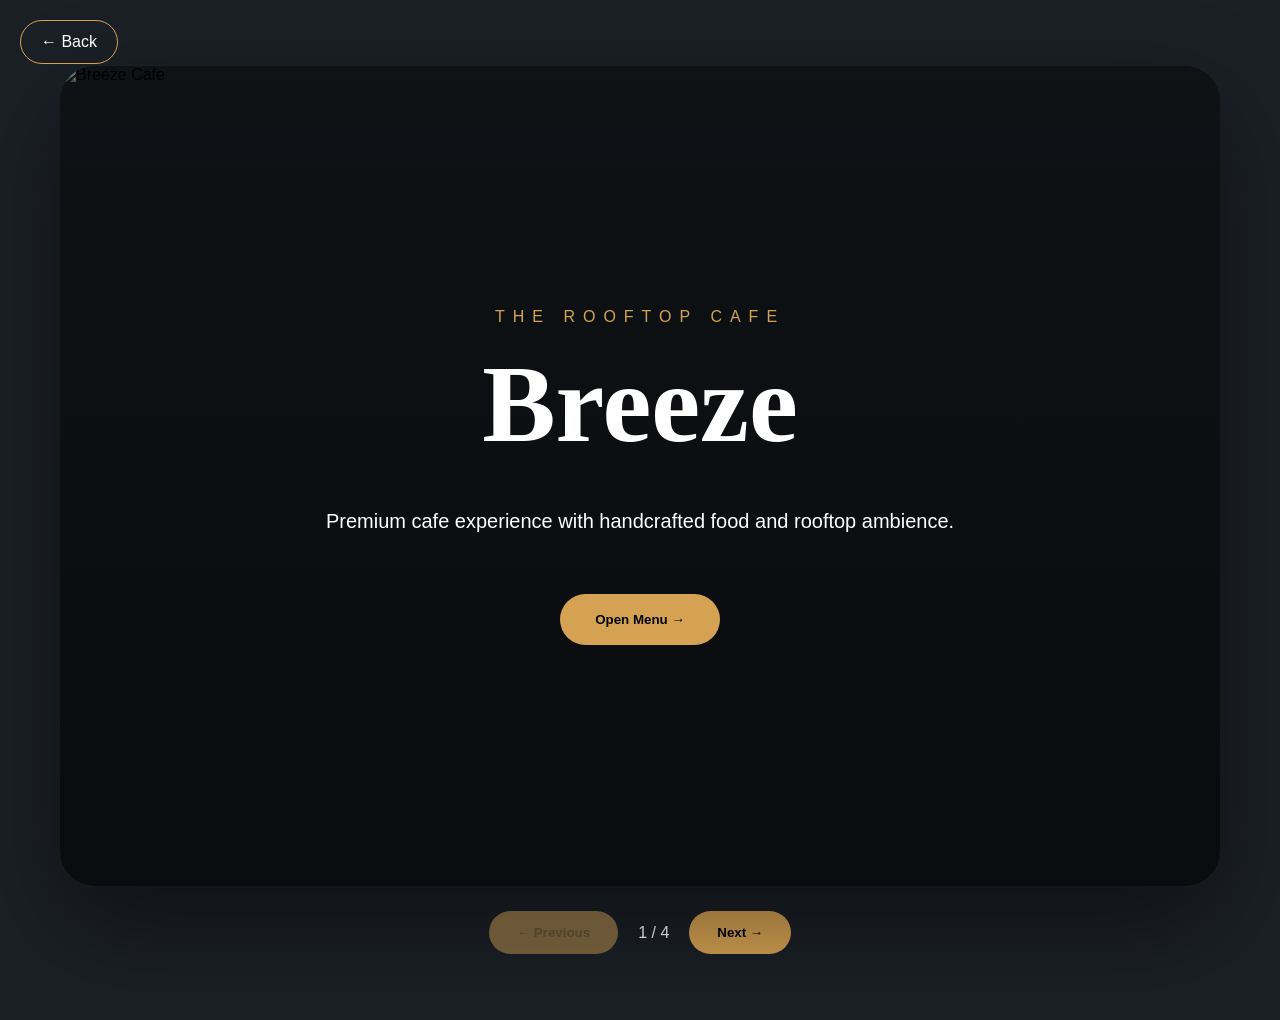
==== pages/menu-book.html @ ec04eda7 "Initial demo website" ====
<!DOCTYPE html>
<html lang="en">
<head>
  <meta charset="UTF-8">
  <meta name="viewport" content="width=device-width, initial-scale=1.0">
  <title>Breeze Menu</title>
  <link rel="stylesheet" href="../css/menu-book.css">
</head>
<body>

<a href="../index.html" class="back-btn">← Back</a>

<section class="menu-book-section">
  <div class="book-shell">

    <div class="book-page active cover">
      <div class="cover-content">
        <img src="../images/menu/cover.jpg" alt="Breeze Cafe">
        <div class="cover-overlay"></div>
        <div class="cover-text">
          <span>THE ROOFTOP CAFE</span>
          <h1>Breeze</h1>
          <p>Premium cafe experience with handcrafted food and rooftop ambience.</p>
          <button class="start-btn" id="startBtn">Open Menu →</button>
        </div>
      </div>
    </div>

    <div class="book-page">
      <div class="spread">
        <div class="page">
          <img src="../images/menu/soup.jpg" class="menu-img" alt="Soups">
          <h2>Soups</h2>
          <p><span>Tomato Basil Soup</span><b>₹129</b></p>
          <p><span>Tom Yum Soup</span><b>₹149</b></p>
          <p><span>Burnt Garlic & Kaffir Lime</span><b>₹149</b></p>
          <p><span>American Sweet Corn Soup</span><b>₹129</b></p>

          <h2>Appetizers</h2>
          <p><span>Cheese Ball</span><b>₹175</b></p>
          <p><span>Jalapeno Poppers in Red Sauce</span><b>₹195</b></p>
          <p><span>Crispy Corn</span><b>₹129</b></p>
          <p><span>Paneer Popcorn</span><b>₹199</b></p>
        </div>

        <div class="page">
          <img src="../images/menu/appetizer.jpg" class="menu-img" alt="Appetizers">
          <h2>Appetizers</h2>
          <p><span>BBQ Paneer Chilly</span><b>₹265</b></p>
          <p><span>Cottage Cheese in Teriyaki Sauce</span><b>₹245</b></p>
          <p><span>Mushroom Chilly</span><b>₹199</b></p>
          <p><span>Hara Bhara Kebab</span><b>₹159</b></p>
          <p><span>Stir Fry Veggies in Tamarind Sauce</span><b>₹259</b></p>
          <p><span>Butter Garlic Mushroom</span><b>₹199</b></p>

          <h2>Breads</h2>
          <p><span>Classic Garlic Bread</span><b>₹79</b></p>
          <p><span>Cheese Garlic Bread</span><b>₹129</b></p>
        </div>
      </div>
    </div>

    <div class="book-page">
      <div class="spread">
        <div class="page">
          <h2>Breads</h2>
          <p><span>Cheese Chilly Toast</span><b>₹145</b></p>
          <p><span>Avocado on Toast</span><b>₹199</b></p>
          <p><span>Tomato Bruschetta</span><b>₹145</b></p>
          <p><span>Mushroom Corn Bruschetta</span><b>₹155</b></p>

          <h2>Nachos</h2>
          <p><span>Classic Nachos</span><b>₹139</b></p>
          <p><span>Cheesy Nachos</span><b>₹179</b></p>
          <p><span>Mexican Nachos Bowl</span><b>₹199</b></p>

          <img src="../images/menu/French fries.jpg" class="menu-img small" alt="French Fries">
        </div>

        <div class="page">
          <h2>French Fries</h2>
          <p><span>Classic Fries</span><b>₹129</b></p>
          <p><span>Cheesy Fries</span><b>₹159</b></p>
          <p><span>Peri Peri Fries</span><b>₹149</b></p>
          <p><span>Cheesy Peri Peri Fries</span><b>₹169</b></p>
          <p><span>Chipotle Fries</span><b>₹169</b></p>
          <p><span>Potato Wedges</span><b>₹159</b></p>
          <p><span>Cajun Spiced Potato Wedges</span><b>₹169</b></p>
          <p><span>Honey Chilli Potatoes</span><b>₹199</b></p>
          <p><span>Loaded Fries</span><b>₹199</b></p>
        </div>
      </div>
    </div>

    <div class="book-page">
      <div class="spread">
        <div class="page">
          <img src="../images/menu/burger.jpg" class="menu-img" alt="Burgers">
          <img src="../images/menu/nachos.jpg" class="menu-img small" alt="Nachos">
          <h2>Messy Burgers</h2>
          <p><span>Veg Burger</span><b>₹99</b></p>
          <p><span>American Veggie Classic Burger</span><b>₹119</b></p>
          <p><span>Paneer Zinger Burger</span><b>₹195</b></p>
          <p><span>BBQ Paneer Burger</span><b>₹199</b></p>
          <p><span>Aloo Tikki Burger</span><b>₹89</b></p>
          <p><span>Cheesy Burger</span><b>₹199</b></p>
          <p><span>Ultimate Veggies Burger</span><b>₹145</b></p>
          <p><span>Crispy Corn Tikki Burger</span><b>₹149</b></p>
        </div>

        <div class="page">
          <img src="../images/menu/wrap.jpg" class="menu-img" alt="Wraps">
          <img src="../images/menu/drinks.jpg" class="menu-img small" alt="drinks">
          <h2>Wraps</h2>
          <p><span>Mix Veg Wrap</span><b>₹119</b></p>
          <p><span>Mexican Wrap</span><b>₹179</b></p>
          <p><span>BBQ Paneer Wrap</span><b>₹179</b></p>
          <p><span>Jamaican Wrap</span><b>₹169</b></p>
          <p><span>Paneer Zinger Wrap</span><b>₹189</b></p>
          <p><span>Tandoori Paneer Wrap</span><b>₹189</b></p>

          <div class="end-note">
            <h3>Breeze</h3>
            <span>Thank You</span>
          </div>
        </div>
      </div>
    </div>

    <div class="controls">
      <button id="prevBtn">← Previous</button>
      <span id="pageCount">1 / 4</span>
      <button id="nextBtn">Next →</button>
    </div>

  </div>
</section>

<script src="../js/menu-book.js"></script>
</body>
</html>
---- css/menu-book.css ----
body{
margin:0;
background:#1b2027;
font-family:'Poppins',sans-serif;
overflow-x:hidden;
}

.back-btn{
position:fixed;
top:20px;
left:20px;
z-index:999;
color:#fff;
text-decoration:none;
border:1px solid #d5a253;
padding:12px 20px;
border-radius:30px;
backdrop-filter:blur(10px);
}

.menu-book-section{
min-height:100vh;
display:flex;
justify-content:center;
align-items:center;
padding:60px;
}

.book-shell{
width:100%;
max-width:1400px;
perspective:3000px;
}

.book-page{
display:none;
transform-origin:left center;
}

.book-page.active{
display:block;
animation:luxuryFlip 1s cubic-bezier(.22,.61,.36,1);
}

@keyframes luxuryFlip{

0%{
opacity:0;
transform:
rotateY(-95deg)
translateX(-120px)
scale(.95);
}

100%{
opacity:1;
transform:
rotateY(0deg)
translateX(0)
scale(1);
}
}

.cover-content{
position:relative;
height:820px;
overflow:hidden;
border-radius:35px;
box-shadow:0 40px 100px rgba(0,0,0,.45);
}

.cover-content img{
width:100%;
height:100%;
object-fit:cover;
}

.cover-overlay{
position:absolute;
inset:0;
background:linear-gradient(
rgba(0,0,0,.45),
rgba(0,0,0,.65)
);
}

.cover-text{
position:absolute;
inset:0;
display:flex;
flex-direction:column;
justify-content:center;
align-items:center;
text-align:center;
color:#fff;
padding:40px;
}

.cover-text span{
letter-spacing:8px;
color:#d5a253;
}

.cover-text h1{
font-size:110px;
margin:15px 0;
font-family:Georgia,serif;
}

.cover-text p{
max-width:700px;
line-height:1.8;
font-size:20px;
}

.start-btn{
margin-top:35px;
background:#d5a253;
border:none;
padding:18px 35px;
border-radius:50px;
cursor:pointer;
font-weight:700;
}

.spread{
display:grid;
grid-template-columns:1fr 1fr;
background:#fffaf1;
border-radius:25px;
overflow:hidden;
box-shadow:0 35px 100px rgba(0,0,0,.45);
position:relative;
}

.spread::before{
content:"";
position:absolute;
top:0;
left:50%;
width:45px;
height:100%;
transform:translateX(-50%);
background:linear-gradient(
to right,
rgba(0,0,0,.18),
rgba(255,255,255,.25),
rgba(0,0,0,.18)
);
z-index:2;
}

.page{
padding:45px;
min-height:850px;
background:#fffaf1;
}

.menu-img{
width:100%;
height:220px;
object-fit:cover;
border-radius:18px;
margin-bottom:20px;
}

.menu-img.small{
margin-top:25px;
}

.page h2{
font-family:Georgia,serif;
color:#9d6d35;
margin:25px 0 15px;
border-bottom:2px solid #d5a253;
padding-bottom:8px;
}

.page p{
display:flex;
justify-content:space-between;
padding:10px 0;
border-bottom:1px dashed rgba(0,0,0,.12);
}

.page p span{
font-weight:600;
}

.page p b{
color:#9d6d35;
}

.end-note{
margin-top:60px;
text-align:center;
}

.end-note h3{
font-family:Georgia,serif;
font-size:50px;
color:#9d6d35;
}

.controls{
margin-top:25px;
display:flex;
justify-content:center;
align-items:center;
gap:20px;
}

.controls button{
background:#d5a253;
border:none;
padding:14px 28px;
border-radius:40px;
cursor:pointer;
font-weight:700;
}

.controls span{
color:white;
}

@media(max-width:900px){

.spread{
grid-template-columns:1fr;
}

.spread::before{
display:none;
}

.cover-text h1{
font-size:65px;
}

.page{
min-height:auto;
}

}
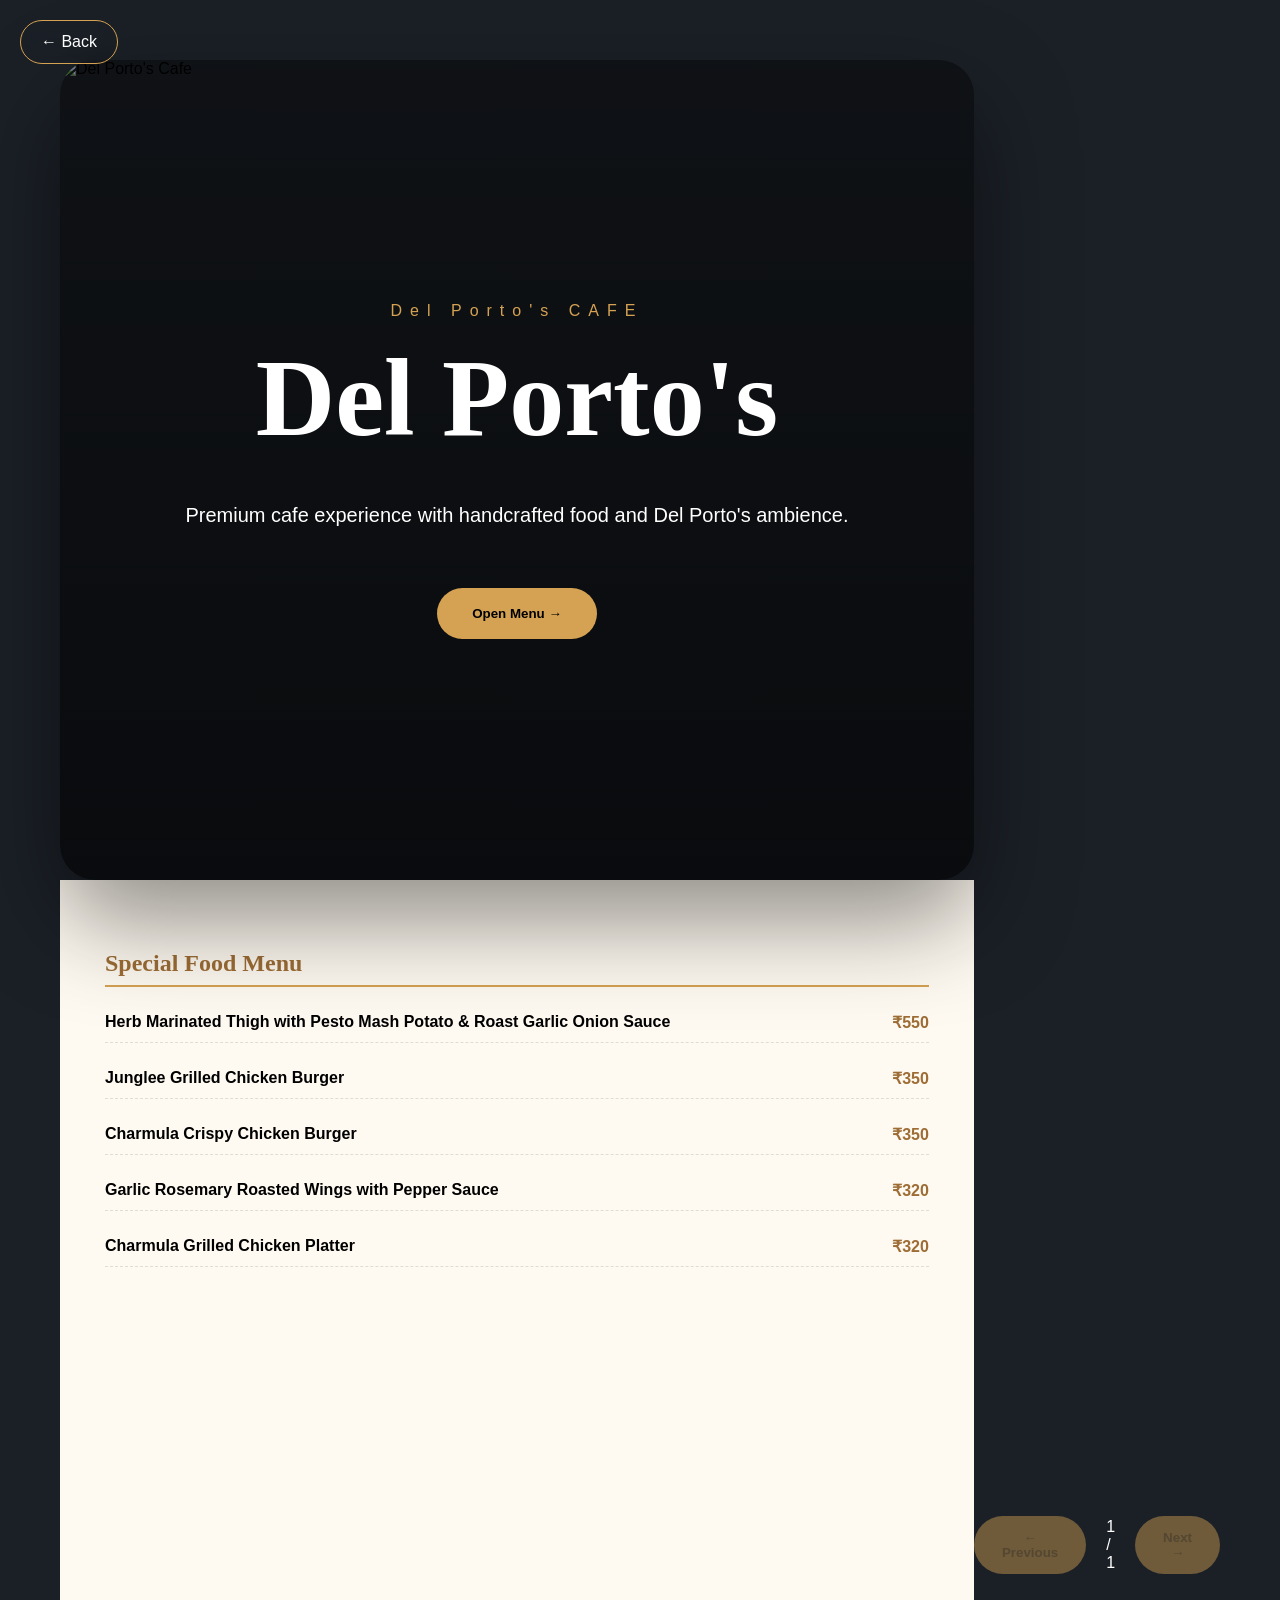
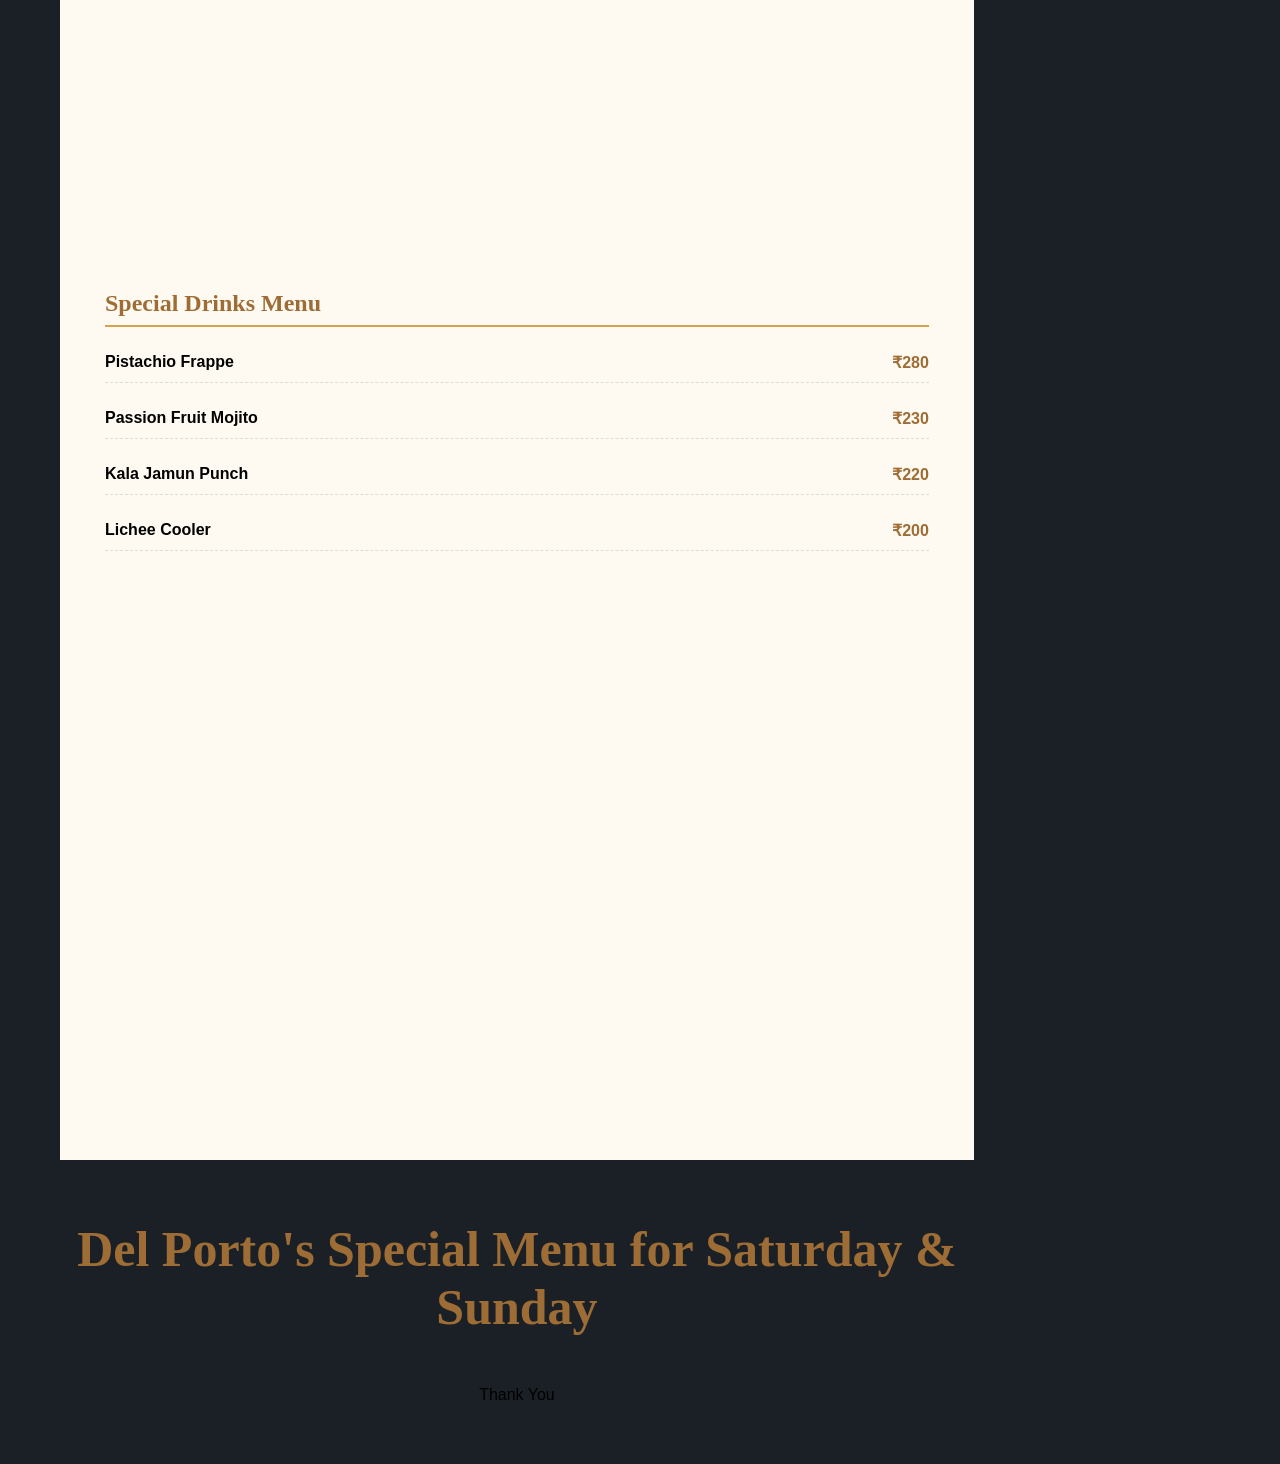
==== commit 175e4f63: "Add Del Portos menu images" ====
--- a/pages/menu-book.html
+++ b/pages/menu-book.html
@@ -3,7 +3,7 @@
 <head>
   <meta charset="UTF-8">
   <meta name="viewport" content="width=device-width, initial-scale=1.0">
-  <title>Breeze Menu</title>
+  <title>Del Porto's Menu</title>
   <link rel="stylesheet" href="../css/menu-book.css">
 </head>
 <body>
@@ -15,112 +15,76 @@
 
     <div class="book-page active cover">
       <div class="cover-content">
-        <img src="../images/menu/cover.jpg" alt="Breeze Cafe">
+        <img src="../images/menu/cover.jpg" alt="Del Porto's Cafe">
         <div class="cover-overlay"></div>
         <div class="cover-text">
-          <span>THE ROOFTOP CAFE</span>
-          <h1>Breeze</h1>
-          <p>Premium cafe experience with handcrafted food and rooftop ambience.</p>
+          <span>Del Porto's CAFE</span>
+          <h1>Del Porto's</h1>
+          <p>Premium cafe experience with handcrafted food and Del Porto's ambience.</p>
           <button class="start-btn" id="startBtn">Open Menu →</button>
         </div>
       </div>
     </div>
 
-    <div class="book-page">
-      <div class="spread">
-        <div class="page">
-          <img src="../images/menu/soup.jpg" class="menu-img" alt="Soups">
-          <h2>Soups</h2>
-          <p><span>Tomato Basil Soup</span><b>₹129</b></p>
-          <p><span>Tom Yum Soup</span><b>₹149</b></p>
-          <p><span>Burnt Garlic & Kaffir Lime</span><b>₹149</b></p>
-          <p><span>American Sweet Corn Soup</span><b>₹129</b></p>
+<!-- ================= DEL PORTO'S MENU ITEMS START ================= -->
 
-          <h2>Appetizers</h2>
-          <p><span>Cheese Ball</span><b>₹175</b></p>
-          <p><span>Jalapeno Poppers in Red Sauce</span><b>₹195</b></p>
-          <p><span>Crispy Corn</span><b>₹129</b></p>
-          <p><span>Paneer Popcorn</span><b>₹199</b></p>
-        </div>
+<div class="page">
+  <h2>Special Food Menu</h2>
 
-        <div class="page">
-          <img src="../images/menu/appetizer.jpg" class="menu-img" alt="Appetizers">
-          <h2>Appetizers</h2>
-          <p><span>BBQ Paneer Chilly</span><b>₹265</b></p>
-          <p><span>Cottage Cheese in Teriyaki Sauce</span><b>₹245</b></p>
-          <p><span>Mushroom Chilly</span><b>₹199</b></p>
-          <p><span>Hara Bhara Kebab</span><b>₹159</b></p>
-          <p><span>Stir Fry Veggies in Tamarind Sauce</span><b>₹259</b></p>
-          <p><span>Butter Garlic Mushroom</span><b>₹199</b></p>
+  <p>
+    <span>Herb Marinated Thigh with Pesto Mash Potato & Roast Garlic Onion Sauce</span>
+    <b>₹550</b>
+  </p>
 
-          <h2>Breads</h2>
-          <p><span>Classic Garlic Bread</span><b>₹79</b></p>
-          <p><span>Cheese Garlic Bread</span><b>₹129</b></p>
-        </div>
-      </div>
-    </div>
+  <p>
+    <span>Junglee Grilled Chicken Burger</span>
+    <b>₹350</b>
+  </p>
 
-    <div class="book-page">
-      <div class="spread">
-        <div class="page">
-          <h2>Breads</h2>
-          <p><span>Cheese Chilly Toast</span><b>₹145</b></p>
-          <p><span>Avocado on Toast</span><b>₹199</b></p>
-          <p><span>Tomato Bruschetta</span><b>₹145</b></p>
-          <p><span>Mushroom Corn Bruschetta</span><b>₹155</b></p>
+  <p>
+    <span>Charmula Crispy Chicken Burger</span>
+    <b>₹350</b>
+  </p>
 
-          <h2>Nachos</h2>
-          <p><span>Classic Nachos</span><b>₹139</b></p>
-          <p><span>Cheesy Nachos</span><b>₹179</b></p>
-          <p><span>Mexican Nachos Bowl</span><b>₹199</b></p>
+  <p>
+    <span>Garlic Rosemary Roasted Wings with Pepper Sauce</span>
+    <b>₹320</b>
+  </p>
 
-          <img src="../images/menu/French fries.jpg" class="menu-img small" alt="French Fries">
-        </div>
+  <p>
+    <span>Charmula Grilled Chicken Platter</span>
+    <b>₹320</b>
+  </p>
+</div>
 
-        <div class="page">
-          <h2>French Fries</h2>
-          <p><span>Classic Fries</span><b>₹129</b></p>
-          <p><span>Cheesy Fries</span><b>₹159</b></p>
-          <p><span>Peri Peri Fries</span><b>₹149</b></p>
-          <p><span>Cheesy Peri Peri Fries</span><b>₹169</b></p>
-          <p><span>Chipotle Fries</span><b>₹169</b></p>
-          <p><span>Potato Wedges</span><b>₹159</b></p>
-          <p><span>Cajun Spiced Potato Wedges</span><b>₹169</b></p>
-          <p><span>Honey Chilli Potatoes</span><b>₹199</b></p>
-          <p><span>Loaded Fries</span><b>₹199</b></p>
-        </div>
-      </div>
-    </div>
+<div class="page">
+  <h2>Special Drinks Menu</h2>
 
-    <div class="book-page">
-      <div class="spread">
-        <div class="page">
-          <img src="../images/menu/burger.jpg" class="menu-img" alt="Burgers">
-          <img src="../images/menu/nachos.jpg" class="menu-img small" alt="Nachos">
-          <h2>Messy Burgers</h2>
-          <p><span>Veg Burger</span><b>₹99</b></p>
-          <p><span>American Veggie Classic Burger</span><b>₹119</b></p>
-          <p><span>Paneer Zinger Burger</span><b>₹195</b></p>
-          <p><span>BBQ Paneer Burger</span><b>₹199</b></p>
-          <p><span>Aloo Tikki Burger</span><b>₹89</b></p>
-          <p><span>Cheesy Burger</span><b>₹199</b></p>
-          <p><span>Ultimate Veggies Burger</span><b>₹145</b></p>
-          <p><span>Crispy Corn Tikki Burger</span><b>₹149</b></p>
-        </div>
+  <p>
+    <span>Pistachio Frappe</span>
+    <b>₹280</b>
+  </p>
 
-        <div class="page">
-          <img src="../images/menu/wrap.jpg" class="menu-img" alt="Wraps">
-          <img src="../images/menu/drinks.jpg" class="menu-img small" alt="drinks">
-          <h2>Wraps</h2>
-          <p><span>Mix Veg Wrap</span><b>₹119</b></p>
-          <p><span>Mexican Wrap</span><b>₹179</b></p>
-          <p><span>BBQ Paneer Wrap</span><b>₹179</b></p>
-          <p><span>Jamaican Wrap</span><b>₹169</b></p>
-          <p><span>Paneer Zinger Wrap</span><b>₹189</b></p>
-          <p><span>Tandoori Paneer Wrap</span><b>₹189</b></p>
+  <p>
+    <span>Passion Fruit Mojito</span>
+    <b>₹230</b>
+  </p>
+
+  <p>
+    <span>Kala Jamun Punch</span>
+    <b>₹220</b>
+  </p>
+
+  <p>
+    <span>Lichee Cooler</span>
+    <b>₹200</b>
+  </p>
+</div>
+
+<!-- ================= DEL PORTO'S MENU ITEMS END ================= -->
 
           <div class="end-note">
-            <h3>Breeze</h3>
+            <h3>Del Porto's  Special Menu for Saturday & Sunday</h3>
             <span>Thank You</span>
           </div>
         </div>
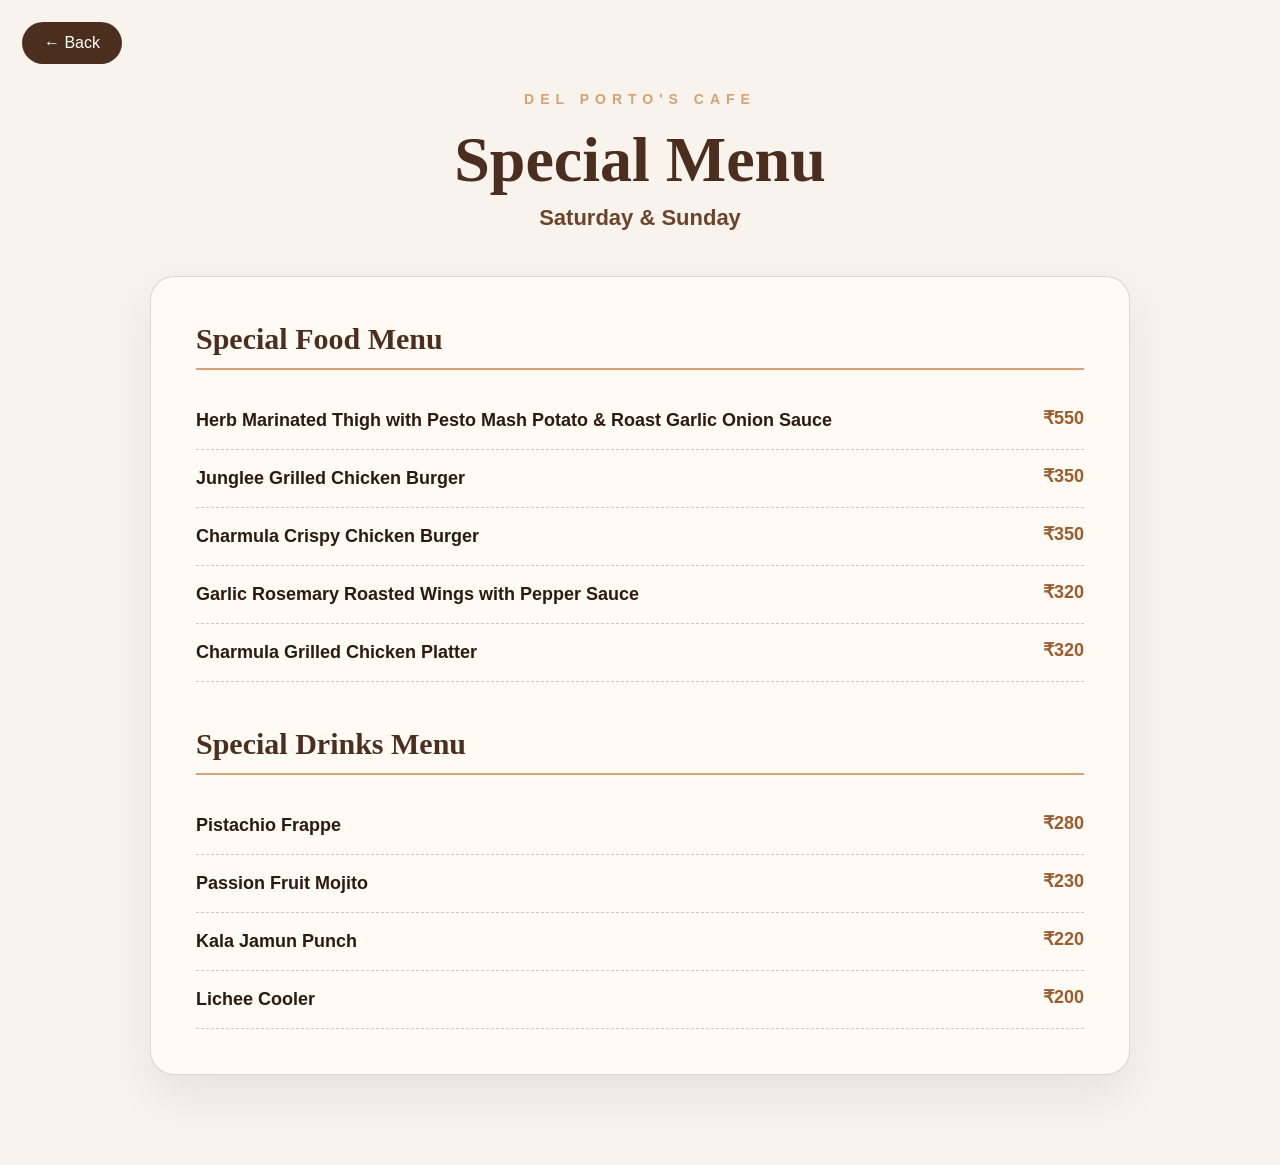
==== commit b0de9a5a: "Update Del Porto's cafe website and menu" ====
--- a/pages/menu-book.html
+++ b/pages/menu-book.html
@@ -10,96 +10,74 @@
 
 <a href="../index.html" class="back-btn">← Back</a>
 
-<section class="menu-book-section">
-  <div class="book-shell">
+<!-- SIMPLE MENU PAGE START -->
+<section class="simple-menu-section">
 
-    <div class="book-page active cover">
-      <div class="cover-content">
-        <img src="../images/menu/cover.jpg" alt="Del Porto's Cafe">
-        <div class="cover-overlay"></div>
-        <div class="cover-text">
-          <span>Del Porto's CAFE</span>
-          <h1>Del Porto's</h1>
-          <p>Premium cafe experience with handcrafted food and Del Porto's ambience.</p>
-          <button class="start-btn" id="startBtn">Open Menu →</button>
-        </div>
+  <div class="simple-menu-header">
+    <span>DEL PORTO'S CAFE</span>
+    <h1>Special Menu</h1>
+    <p>Saturday & Sunday</p>
+  </div>
+
+  <div class="simple-menu-card">
+
+    <div class="menu-category">
+      <h2>Special Food Menu</h2>
+
+      <div class="menu-item">
+        <span>Herb Marinated Thigh with Pesto Mash Potato & Roast Garlic Onion Sauce</span>
+        <b>₹550</b>
+      </div>
+
+      <div class="menu-item">
+        <span>Junglee Grilled Chicken Burger</span>
+        <b>₹350</b>
+      </div>
+
+      <div class="menu-item">
+        <span>Charmula Crispy Chicken Burger</span>
+        <b>₹350</b>
+      </div>
+
+      <div class="menu-item">
+        <span>Garlic Rosemary Roasted Wings with Pepper Sauce</span>
+        <b>₹320</b>
+      </div>
+
+      <div class="menu-item">
+        <span>Charmula Grilled Chicken Platter</span>
+        <b>₹320</b>
       </div>
     </div>
 
-<!-- ================= DEL PORTO'S MENU ITEMS START ================= -->
+    <div class="menu-category">
+      <h2>Special Drinks Menu</h2>
 
-<div class="page">
-  <h2>Special Food Menu</h2>
+      <div class="menu-item">
+        <span>Pistachio Frappe</span>
+        <b>₹280</b>
+      </div>
 
-  <p>
-    <span>Herb Marinated Thigh with Pesto Mash Potato & Roast Garlic Onion Sauce</span>
-    <b>₹550</b>
-  </p>
+      <div class="menu-item">
+        <span>Passion Fruit Mojito</span>
+        <b>₹230</b>
+      </div>
 
-  <p>
-    <span>Junglee Grilled Chicken Burger</span>
-    <b>₹350</b>
-  </p>
+      <div class="menu-item">
+        <span>Kala Jamun Punch</span>
+        <b>₹220</b>
+      </div>
 
-  <p>
-    <span>Charmula Crispy Chicken Burger</span>
-    <b>₹350</b>
-  </p>
-
-  <p>
-    <span>Garlic Rosemary Roasted Wings with Pepper Sauce</span>
-    <b>₹320</b>
-  </p>
-
-  <p>
-    <span>Charmula Grilled Chicken Platter</span>
-    <b>₹320</b>
-  </p>
-</div>
-
-<div class="page">
-  <h2>Special Drinks Menu</h2>
-
-  <p>
-    <span>Pistachio Frappe</span>
-    <b>₹280</b>
-  </p>
-
-  <p>
-    <span>Passion Fruit Mojito</span>
-    <b>₹230</b>
-  </p>
-
-  <p>
-    <span>Kala Jamun Punch</span>
-    <b>₹220</b>
-  </p>
-
-  <p>
-    <span>Lichee Cooler</span>
-    <b>₹200</b>
-  </p>
-</div>
-
-<!-- ================= DEL PORTO'S MENU ITEMS END ================= -->
-
-          <div class="end-note">
-            <h3>Del Porto's  Special Menu for Saturday & Sunday</h3>
-            <span>Thank You</span>
-          </div>
-        </div>
+      <div class="menu-item">
+        <span>Lichee Cooler</span>
+        <b>₹200</b>
       </div>
     </div>
 
-    <div class="controls">
-      <button id="prevBtn">← Previous</button>
-      <span id="pageCount">1 / 4</span>
-      <button id="nextBtn">Next →</button>
-    </div>
+  </div>
 
-  </div>
 </section>
+<!-- SIMPLE MENU PAGE END -->
 
-<script src="../js/menu-book.js"></script>
 </body>
 </html>
--- a/css/menu-book.css
+++ b/css/menu-book.css
@@ -1,244 +1,127 @@
+*{
+  margin:0;
+  padding:0;
+  box-sizing:border-box;
+}
+
 body{
-margin:0;
-background:#1b2027;
-font-family:'Poppins',sans-serif;
-overflow-x:hidden;
+  background:#f8f3ec;
+  color:#2b1a12;
+  font-family:Arial, sans-serif;
 }
 
 .back-btn{
-position:fixed;
-top:20px;
-left:20px;
-z-index:999;
-color:#fff;
-text-decoration:none;
-border:1px solid #d5a253;
-padding:12px 20px;
-border-radius:30px;
-backdrop-filter:blur(10px);
+  position:fixed;
+  top:22px;
+  left:22px;
+  background:#4b2e1e;
+  color:#fff;
+  text-decoration:none;
+  padding:12px 22px;
+  border-radius:30px;
+  z-index:10;
 }
 
-.menu-book-section{
-min-height:100vh;
-display:flex;
-justify-content:center;
-align-items:center;
-padding:60px;
+.simple-menu-section{
+  padding:90px 7%;
 }
 
-.book-shell{
-width:100%;
-max-width:1400px;
-perspective:3000px;
+.simple-menu-header{
+  text-align:center;
+  margin-bottom:45px;
 }
 
-.book-page{
-display:none;
-transform-origin:left center;
+.simple-menu-header span{
+  color:#d4a373;
+  letter-spacing:6px;
+  font-size:14px;
+  font-weight:700;
 }
 
-.book-page.active{
-display:block;
-animation:luxuryFlip 1s cubic-bezier(.22,.61,.36,1);
+.simple-menu-header h1{
+  font-family:Georgia, serif;
+  font-size:64px;
+  color:#4b2e1e;
+  margin:15px 0 8px;
 }
 
-@keyframes luxuryFlip{
-
-0%{
-opacity:0;
-transform:
-rotateY(-95deg)
-translateX(-120px)
-scale(.95);
+.simple-menu-header p{
+  font-size:22px;
+  color:#6b442c;
+  font-weight:700;
 }
 
-100%{
-opacity:1;
-transform:
-rotateY(0deg)
-translateX(0)
-scale(1);
-}
+.simple-menu-card{
+  max-width:980px;
+  margin:auto;
+  background:#fffaf3;
+  border:1px solid rgba(75,46,30,.18);
+  border-radius:24px;
+  padding:45px;
+  box-shadow:0 18px 50px rgba(0,0,0,.08);
 }
 
-.cover-content{
-position:relative;
-height:820px;
-overflow:hidden;
-border-radius:35px;
-box-shadow:0 40px 100px rgba(0,0,0,.45);
+.menu-category{
+  margin-bottom:45px;
 }
 
-.cover-content img{
-width:100%;
-height:100%;
-object-fit:cover;
+.menu-category:last-child{
+  margin-bottom:0;
 }
 
-.cover-overlay{
-position:absolute;
-inset:0;
-background:linear-gradient(
-rgba(0,0,0,.45),
-rgba(0,0,0,.65)
-);
+.menu-category h2{
+  font-family:Georgia, serif;
+  font-size:30px;
+  color:#4b2e1e;
+  margin-bottom:22px;
+  padding-bottom:12px;
+  border-bottom:2px solid #d4a373;
 }
 
-.cover-text{
-position:absolute;
-inset:0;
-display:flex;
-flex-direction:column;
-justify-content:center;
-align-items:center;
-text-align:center;
-color:#fff;
-padding:40px;
+.menu-item{
+  display:flex;
+  justify-content:space-between;
+  gap:25px;
+  padding:15px 0;
+  border-bottom:1px dashed rgba(75,46,30,.25);
 }
 
-.cover-text span{
-letter-spacing:8px;
-color:#d5a253;
+.menu-item span{
+  font-size:18px;
+  line-height:1.5;
+  font-weight:600;
 }
 
-.cover-text h1{
-font-size:110px;
-margin:15px 0;
-font-family:Georgia,serif;
+.menu-item b{
+  color:#9b5c2e;
+  font-size:18px;
+  white-space:nowrap;
 }
 
-.cover-text p{
-max-width:700px;
-line-height:1.8;
-font-size:20px;
-}
+@media(max-width:700px){
+  .simple-menu-section{
+    padding:75px 5%;
+  }
 
-.start-btn{
-margin-top:35px;
-background:#d5a253;
-border:none;
-padding:18px 35px;
-border-radius:50px;
-cursor:pointer;
-font-weight:700;
-}
+  .simple-menu-header h1{
+    font-size:42px;
+  }
 
-.spread{
-display:grid;
-grid-template-columns:1fr 1fr;
-background:#fffaf1;
-border-radius:25px;
-overflow:hidden;
-box-shadow:0 35px 100px rgba(0,0,0,.45);
-position:relative;
-}
+  .simple-menu-card{
+    padding:28px 22px;
+    border-radius:18px;
+  }
 
-.spread::before{
-content:"";
-position:absolute;
-top:0;
-left:50%;
-width:45px;
-height:100%;
-transform:translateX(-50%);
-background:linear-gradient(
-to right,
-rgba(0,0,0,.18),
-rgba(255,255,255,.25),
-rgba(0,0,0,.18)
-);
-z-index:2;
-}
+  .menu-category h2{
+    font-size:25px;
+  }
 
-.page{
-padding:45px;
-min-height:850px;
-background:#fffaf1;
-}
+  .menu-item{
+    gap:15px;
+  }
 
-.menu-img{
-width:100%;
-height:220px;
-object-fit:cover;
-border-radius:18px;
-margin-bottom:20px;
-}
-
-.menu-img.small{
-margin-top:25px;
-}
-
-.page h2{
-font-family:Georgia,serif;
-color:#9d6d35;
-margin:25px 0 15px;
-border-bottom:2px solid #d5a253;
-padding-bottom:8px;
-}
-
-.page p{
-display:flex;
-justify-content:space-between;
-padding:10px 0;
-border-bottom:1px dashed rgba(0,0,0,.12);
-}
-
-.page p span{
-font-weight:600;
-}
-
-.page p b{
-color:#9d6d35;
-}
-
-.end-note{
-margin-top:60px;
-text-align:center;
-}
-
-.end-note h3{
-font-family:Georgia,serif;
-font-size:50px;
-color:#9d6d35;
-}
-
-.controls{
-margin-top:25px;
-display:flex;
-justify-content:center;
-align-items:center;
-gap:20px;
-}
-
-.controls button{
-background:#d5a253;
-border:none;
-padding:14px 28px;
-border-radius:40px;
-cursor:pointer;
-font-weight:700;
-}
-
-.controls span{
-color:white;
-}
-
-@media(max-width:900px){
-
-.spread{
-grid-template-columns:1fr;
-}
-
-.spread::before{
-display:none;
-}
-
-.cover-text h1{
-font-size:65px;
-}
-
-.page{
-min-height:auto;
-}
-
-}
+  .menu-item span,
+  .menu-item b{
+    font-size:15px;
+  }
+}
